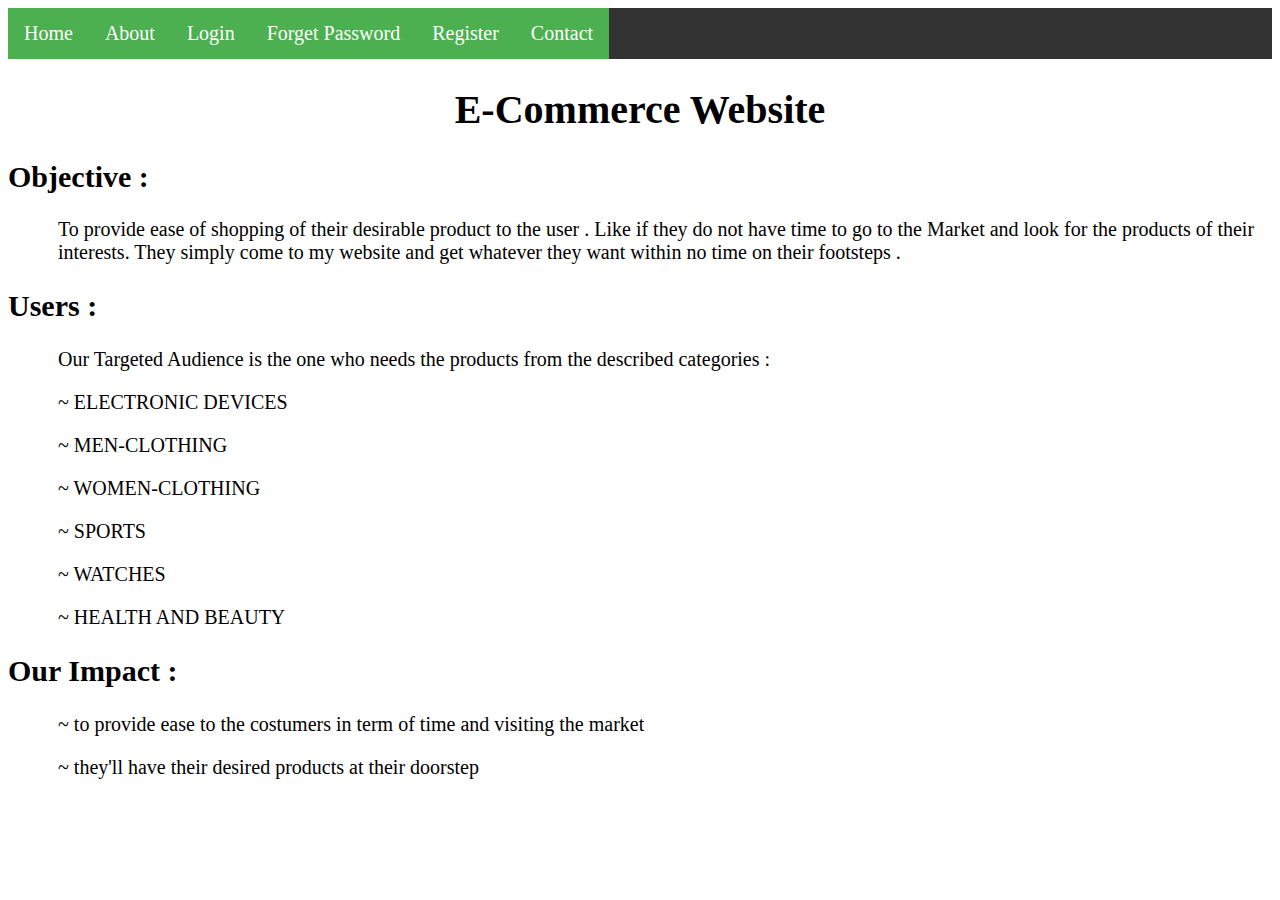
==== index.html @ 9ac14181 "adding into project repository" ====
<!DOCTYPE html>
<html lang="en">

<head>
    <meta charset="UTF-8">
    <title>Assignment-2</title>
    <meta name="viewport" content="width=device-width,initial-scale=1.0">
    <link rel="stylesheet" href="../css/bootstrap.css">
    <link rel="stylesheet" href="https://use.fontawesome.com/releases/v5.5.0/css/all.css">
    <link rel="stylesheet" href="https://fonts.googleapis.com/css?family=Bangers|Old+Standard+TT">
    <link rel="stylesheet" href="style.css">
    <style>
        * {
            font-family: 'Old Standard TT', serif;
        }
    </style>
</head>
<body>

<ul>
    <li><a class="active" href="#home">Home</a></li>
    <li><a class="active" href="About%20us.html">About</a></li>
    <li><a class="active" href="login.html">Login</a></li>
    <li><a class="active" href="forgetPassword.html">Forget Password</a></li>
    <li><a class="active" href="register.html">Register</a></li>
    <li><a class="active" href="Contact%20us.html">Contact</a></li>
</ul>
<div><h1 align="center">E-Commerce Website</h1></div>
<div>

    <h2>Objective :</h2>
    <p>To provide ease of shopping of their desirable product to the user . Like if they do not have time to
        go to the Market and look for the products of their interests.
        They simply come to my website and get whatever they want within no time on their footsteps .</p>

    <h2>Users :</h2>

    <p>Our Targeted Audience is the one who needs the products from the described categories : </p>
    <p>~ ELECTRONIC DEVICES </p>
    <p>~ MEN-CLOTHING </p>
    <p>~ WOMEN-CLOTHING </p>
    <p>~ SPORTS </p>
    <p>~ WATCHES </p>
    <p>~ HEALTH AND BEAUTY </p>

    <h2>Our Impact :</h2>

    <p>~ to provide ease to the costumers in term of time and visiting the market</p>
    <p>~ they'll have their desired products at their doorstep</p>

</div>

</body>
</html>
---- style.css ----
body {
    font-size: 20px;
}


ul {
    list-style-type: none;
    margin: 0;
    padding: 0;
    overflow: hidden;
    background-color: #333;
    position: -webkit-sticky; /* Safari */
    position: sticky;
    top: 0;
}

li {
    float: left;
}

li a {
    display: block;
    color: white;
    text-align: center;
    padding: 14px 16px;
    text-decoration: none;
}

li a:hover {
    background-color: #111;
}

.active {
    background-color: #4CAF50;
}

p{
    margin-left:50px;
}
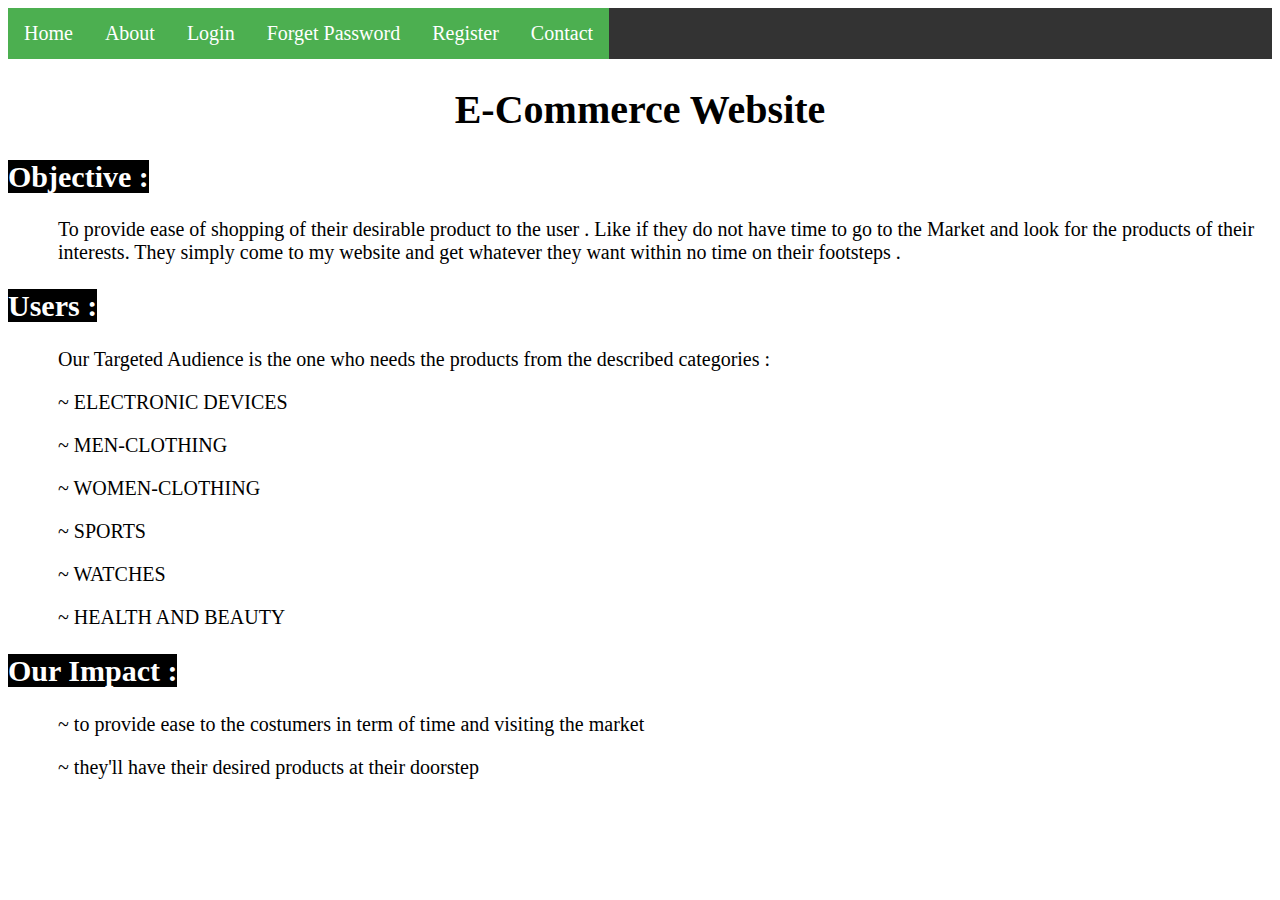
==== commit bdc75d22: "changed in coloring" ====
--- a/index.html
+++ b/index.html
@@ -13,10 +13,14 @@
         * {
             font-family: 'Old Standard TT', serif;
         }
+        span
+        {
+            color: white;
+            background-color: black;
+        }
     </style>
 </head>
 <body>
-
 <ul>
     <li><a class="active" href="#home">Home</a></li>
     <li><a class="active" href="About%20us.html">About</a></li>
@@ -28,12 +32,12 @@
 <div><h1 align="center">E-Commerce Website</h1></div>
 <div>
 
-    <h2>Objective :</h2>
+    <h2><span>Objective :</span></h2>
     <p>To provide ease of shopping of their desirable product to the user . Like if they do not have time to
         go to the Market and look for the products of their interests.
         They simply come to my website and get whatever they want within no time on their footsteps .</p>
 
-    <h2>Users :</h2>
+    <h2><span>Users :</span></h2>
 
     <p>Our Targeted Audience is the one who needs the products from the described categories : </p>
     <p>~ ELECTRONIC DEVICES </p>
@@ -43,7 +47,7 @@
     <p>~ WATCHES </p>
     <p>~ HEALTH AND BEAUTY </p>
 
-    <h2>Our Impact :</h2>
+    <h2><span>Our Impact :</span></h2>
 
     <p>~ to provide ease to the costumers in term of time and visiting the market</p>
     <p>~ they'll have their desired products at their doorstep</p>
--- a/style.css
+++ b/style.css
@@ -13,6 +13,7 @@
     position: sticky;
     top: 0;
 }
+
 
 li {
     float: left;
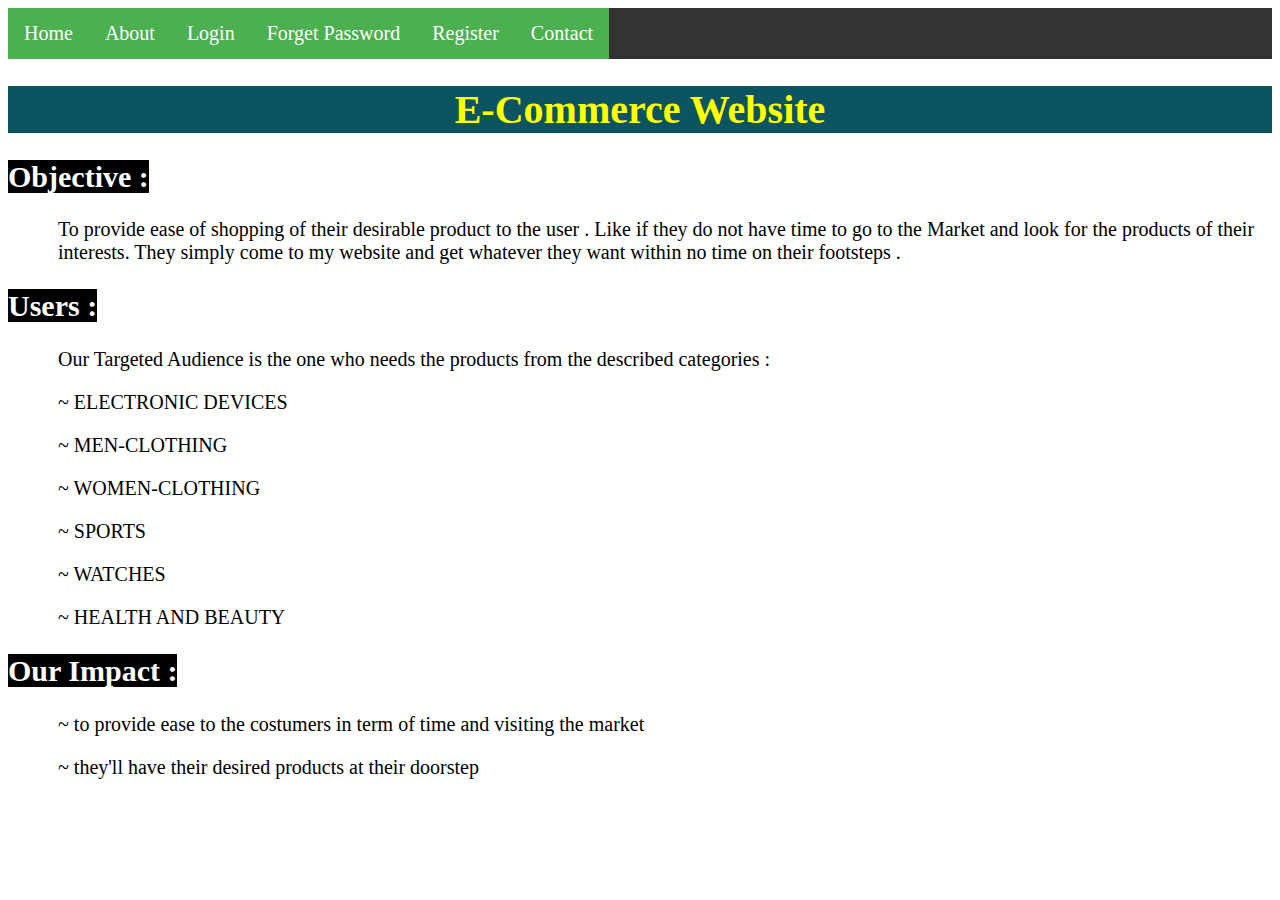
==== commit 0ffb11bb: "layout" ====
--- a/index.html
+++ b/index.html
@@ -17,6 +17,11 @@
         {
             color: white;
             background-color: black;
+        }
+        h1
+        {
+            background-color: #0c5460;
+            color: yellow;
         }
     </style>
 </head>
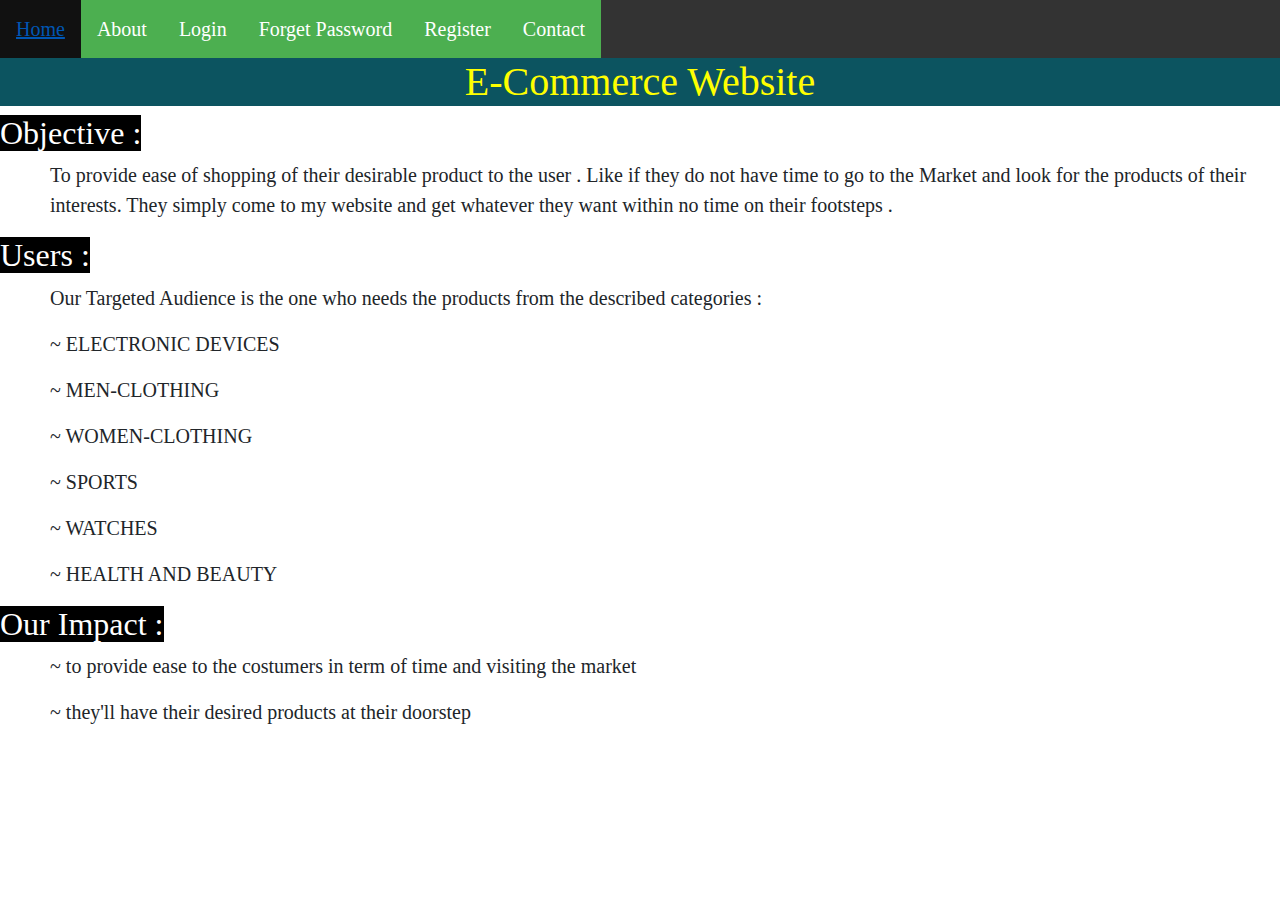
==== commit d39b3e77: "renamed file names  and update in index.html" ====
--- a/index.html
+++ b/index.html
@@ -5,7 +5,7 @@
     <meta charset="UTF-8">
     <title>Assignment-2</title>
     <meta name="viewport" content="width=device-width,initial-scale=1.0">
-    <link rel="stylesheet" href="../css/bootstrap.css">
+    <link rel="stylesheet" href="css/bootstrap.css">
     <link rel="stylesheet" href="https://use.fontawesome.com/releases/v5.5.0/css/all.css">
     <link rel="stylesheet" href="https://fonts.googleapis.com/css?family=Bangers|Old+Standard+TT">
     <link rel="stylesheet" href="style.css">
@@ -28,11 +28,11 @@
 <body>
 <ul>
     <li><a class="active" href="#home">Home</a></li>
-    <li><a class="active" href="About%20us.html">About</a></li>
+    <li><a class="active" href="About-us.html">About</a></li>
     <li><a class="active" href="login.html">Login</a></li>
-    <li><a class="active" href="forgetPassword.html">Forget Password</a></li>
+    <li><a class="active" href="forget-password.html">Forget Password</a></li>
     <li><a class="active" href="register.html">Register</a></li>
-    <li><a class="active" href="Contact%20us.html">Contact</a></li>
+    <li><a class="active" href="Contact-us.html">Contact</a></li>
 </ul>
 <div><h1 align="center">E-Commerce Website</h1></div>
 <div>
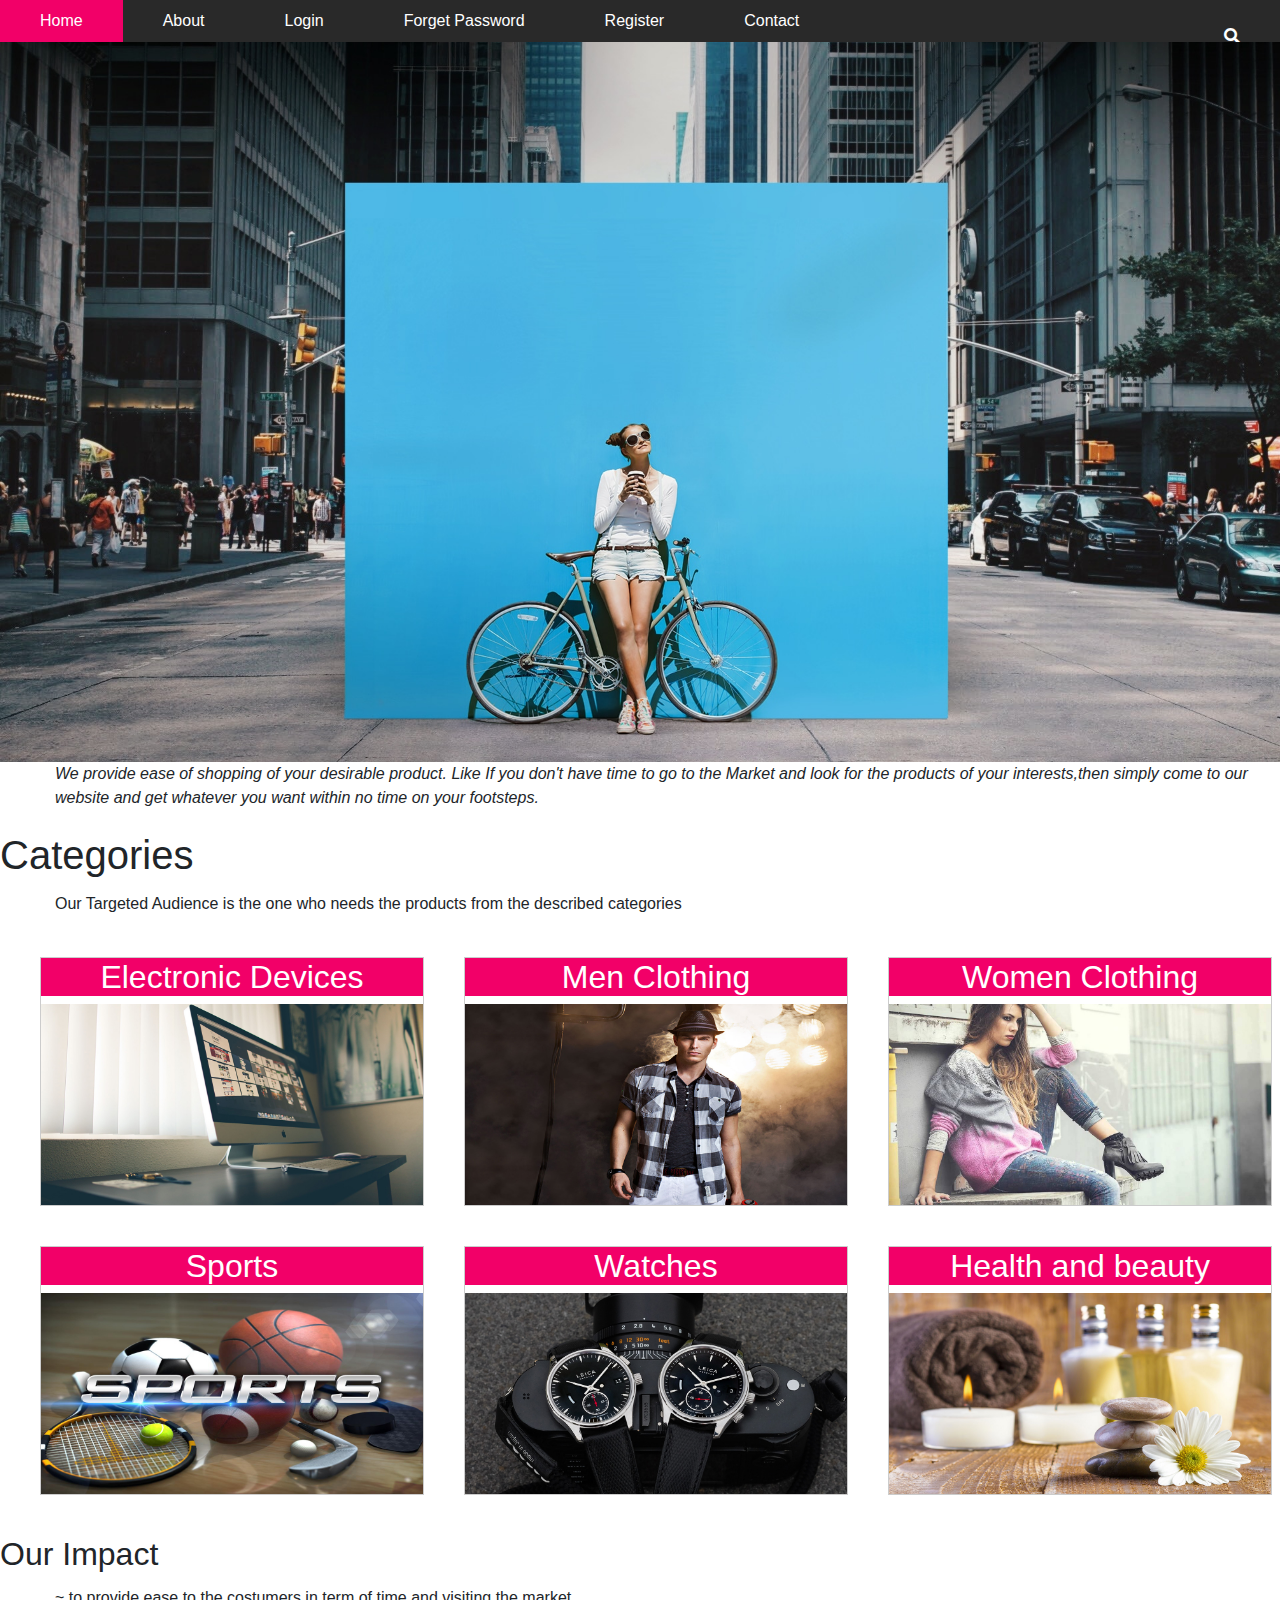
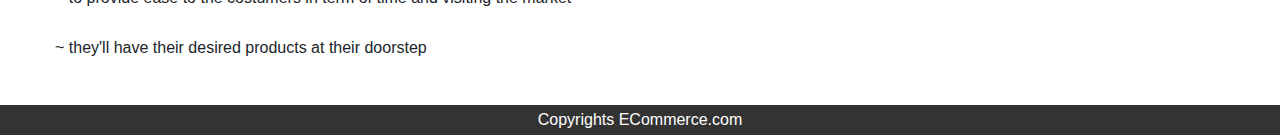
==== commit 629bd323: "work for index.html" ====
--- a/index.html
+++ b/index.html
@@ -1,63 +1,104 @@
 <!DOCTYPE html>
 <html lang="en">
-
 <head>
     <meta charset="UTF-8">
-    <title>Assignment-2</title>
+    <title>Index</title>
     <meta name="viewport" content="width=device-width,initial-scale=1.0">
     <link rel="stylesheet" href="css/bootstrap.css">
     <link rel="stylesheet" href="https://use.fontawesome.com/releases/v5.5.0/css/all.css">
     <link rel="stylesheet" href="https://fonts.googleapis.com/css?family=Bangers|Old+Standard+TT">
-    <link rel="stylesheet" href="style.css">
-    <style>
-        * {
-            font-family: 'Old Standard TT', serif;
-        }
-        span
-        {
-            color: white;
-            background-color: black;
-        }
-        h1
-        {
-            background-color: #0c5460;
-            color: yellow;
-        }
-    </style>
-</head>
-<body>
-<ul>
-    <li><a class="active" href="#home">Home</a></li>
-    <li><a class="active" href="About-us.html">About</a></li>
-    <li><a class="active" href="login.html">Login</a></li>
-    <li><a class="active" href="forget-password.html">Forget Password</a></li>
-    <li><a class="active" href="register.html">Register</a></li>
-    <li><a class="active" href="Contact-us.html">Contact</a></li>
-</ul>
-<div><h1 align="center">E-Commerce Website</h1></div>
-<div>
+    <!-- <link rel="stylesheet" href="style.css"> -->
+    <link rel="stylesheet" href="css/index.css">
+     <title>Index</title>
+ </head>
+ <body>
+ <div id="wrapper">
+     <div id="header">
+     <ul>
+         <li><a class="active" href="#home">Home </a></li>
+         <li><a  href="About-us.html">About</a></li>
+         <li><a  href="login.html">Login</a></li>
+         <li><a  href="forget-password.html">Forget Password</a></li>
+         <li><a  href="register.html">Register</a></li>
+         <li><a  href="Contact-us.html">Contact </a></li>
+     </ul>
+         <div id="search"><i class="fas fa-search"></i></div>
+ </div>
+     <div>
+     <img src="images%20cat/style.jpg" alt="iMac" style="float:left;width:100%;height:100%;">
+     </div>
 
-    <h2><span>Objective :</span></h2>
-    <p>To provide ease of shopping of their desirable product to the user . Like if they do not have time to
-        go to the Market and look for the products of their interests.
-        They simply come to my website and get whatever they want within no time on their footsteps .</p>
+     <div id="slider">
 
-    <h2><span>Users :</span></h2>
+         <div id="textspacing">
 
-    <p>Our Targeted Audience is the one who needs the products from the described categories : </p>
-    <p>~ ELECTRONIC DEVICES </p>
-    <p>~ MEN-CLOTHING </p>
-    <p>~ WOMEN-CLOTHING </p>
-    <p>~ SPORTS </p>
-    <p>~ WATCHES </p>
-    <p>~ HEALTH AND BEAUTY </p>
 
-    <h2><span>Our Impact :</span></h2>
+         <p><i>We provide ease of shopping of your desirable product. Like If you don't have time to
+             go to the Market and look for the products of your interests,then simply come to our website and get whatever you
+             want within no time on your footsteps. </i></p>
 
-    <p>~ to provide ease to the costumers in term of time and visiting the market</p>
-    <p>~ they'll have their desired products at their doorstep</p>
+         <h1>Categories</h1>
 
-</div>
+         <p >Our Targeted Audience is the one who needs the products from the described categories </p>
 
-</body>
-</html>+
+
+
+     </div>
+     </div>
+
+        <div id="contenarea">
+            <div id="side">
+         <div class="thumbs"> <!--thumb 1-->
+             <h2> Electronic Devices </h2>
+             <img src="images%20cat/imac.jpg" alt="iMac" style="float:left;width:100%;height:100%;">
+         </div>
+
+         <div class="thumbs"> <!--thumb 2-->
+            <h2> Men Clothing </h2>
+             <img src="images%20cat/men.jpg" alt="man" style="float:left;width:100%;height:100%;">
+         </div>
+
+         <div class="thumbs"> <!--thumb 3-->
+            <h2> Women Clothing </h2>
+             <img src="images%20cat/women.jpg" alt="woman" style="float:left;width:100%;height:100%;">
+         </div>
+
+         <div class="thumbs">  <!--thumb 4-->
+             <h2> Sports </h2>
+             <img src="images%20cat/sports.jpg" alt="sports" style="float:left;width:100%;height:100%;">
+         </div>
+
+         <div class="thumbs"> <!--thumb 5-->
+            <h2> Watches </h2>
+             <img src="images%20cat/watches.jpg" alt="watch" style="float:left;width:100%;height:100%;">
+         </div>
+
+
+         <div class="thumbs"> <!--thumb 6-->
+            <h2> Health and beauty </h2>
+             <img src="images%20cat/health%20and%20beauty.jpg" alt="beauty and health" style="float:left;width:100%;height:100%;">
+         </div>
+     </div> <!--end of side-->
+
+
+     </div> <!--end of content area-->
+
+
+     <div id="slider">
+         <div id="textspacing">
+             <h2>Our Impact</h2>
+
+             <p>~ to provide ease to the costumers in term of time and visiting the market</p>
+             <p>~ they'll have their desired products at their doorstep</p>
+         </div>
+     </div>
+
+     <br clear="all">
+
+ </div>
+ <div id="footer">
+     Copyrights ECommerce.com
+ </div>
+ </body>
+ </html>
--- a/css/index.css
+++ b/css/index.css
@@ -0,0 +1,254 @@
+body{
+    margin:0;
+    padding: 0;
+
+    font-family: Arial, Helvetica, sans-serif;
+}
+
+*{
+
+    margin: 0;
+    padding: 0;
+
+}
+
+#wrapper{
+    max-width: max-content;
+    margin: auto;
+
+}
+
+
+#header {
+    clear: both;
+    float: left;
+    width: 100%;
+    background: #292929;
+    height: 42px;
+    margin-top: 0;
+}
+
+#header ul {
+    list-style: none;
+
+}
+#header ul li a{
+float: left;
+    text-decoration: none;
+    color: white;
+    padding: 0px 40px;
+    height: 42px;
+    line-height: 42px;
+}
+#header #search{
+    float: right;
+    color: white;
+    padding: 0px 40px;
+    height: 42px;
+    line-height: 42px;
+
+}
+
+#header ul li a:hover{
+    background-color:#f20068;
+
+}
+
+#header ul li a.active{
+    background-color:#f20068;
+}
+
+
+/*
+#slider {
+    clear: both;
+    float: left;
+    width:100%;
+    padding: 40px 40px;
+}
+*/
+
+#textspacing p {
+    margin-left: 50px;
+    padding: 5px;
+
+}
+
+
+#textspacing ul li {
+    margin-left: 50px;
+}
+
+#footer {
+    clear: both;
+    float: none;
+    width: 100%;
+    height: 30px;
+    line-height: 30px;
+    color: #fff;
+    background: #333;
+    margin-bottom: 0;
+    padding-bottom: 0;
+    bottom: 0;
+    text-align: center;
+
+}
+#contenarea {
+
+    clear:both;
+    width:100%;
+    border: 0px solid;
+    margin-top: 20px;
+    float: left;
+
+}
+
+#contenarea #side{
+    float: left;
+    width: 100%;
+    border: 0px solid;
+
+}
+#contenarea #side .thumbs{
+    width: 30%;
+    margin-left: 40px;
+    margin-bottom: 40px;
+    float: left;
+    min-height: 200px;
+    border: 1px solid #ccc;
+}
+
+#contenarea #side .thumbs h2{
+    background: #f20068;
+    width: 100%;
+    text-align: center;
+    color: white;
+}
+#contenarea #side .thumbs img{
+    float: left;
+    width: 100%;
+}
+
+
+@media screen and (max-width: 630px){
+
+    #header {
+        clear: both;
+        float: none;
+        width: 100%;
+        background: #292929;
+        height: 250px;
+        margin-top: 0;
+    }
+
+    #header ul {
+        list-style: none;
+
+    }
+    #header ul li a{
+        float: none;
+        display: block;
+        text-decoration: none;
+        text-align: center;
+        color: white;
+        padding: 0px 40px;
+        height: 42px;
+        line-height: 42px;
+    }
+
+    #header ul li a:hover{
+        background-color:#f20068;
+
+    }
+
+    #header ul li a.active{
+        background-color:#f20068;
+    }
+
+
+    #slider {
+        clear: both;
+        float: left;
+        width:100%;
+        padding: 40px 40px;
+    }
+
+    #textspacing p {
+        margin-left: 50px;
+        padding: 5px;
+
+    }
+
+
+    #textspacing ul li {
+        margin-left: 50px;
+    }
+
+    #footer {
+        clear: both;
+
+        width: 100%;
+        height: 30px;
+        line-height: 30px;
+        color: #fff;
+        background: #333;
+        position: fixed;
+        bottom: 0;
+        text-align: center;
+
+    }
+    #contenarea {
+
+        clear:both;
+        width:100%;
+        border: 0px solid;
+        margin-top: 20px;
+        float: left;
+
+    }
+
+    #contenarea #side{
+        float: none;
+        width: 100%;
+        border: 0px solid;
+
+    }
+    #contenarea #side .thumbs{
+        width: 90%;
+        margin-left: 40px;
+        margin-bottom: 40px;
+        float: none;
+        min-height: 200px;
+        border: 1px solid #ccc;
+    }
+
+    #contenarea #side .thumbs h2{
+        background: #f20068;
+        width: 100%;
+        text-align: center;
+        color: white;
+    }
+    #contenarea #side .thumbs img{
+        float: left;
+        width: 100%;
+    }
+
+}
+
+
+
+
+
+
+
+
+
+
+
+
+
+
+
+
+
+
